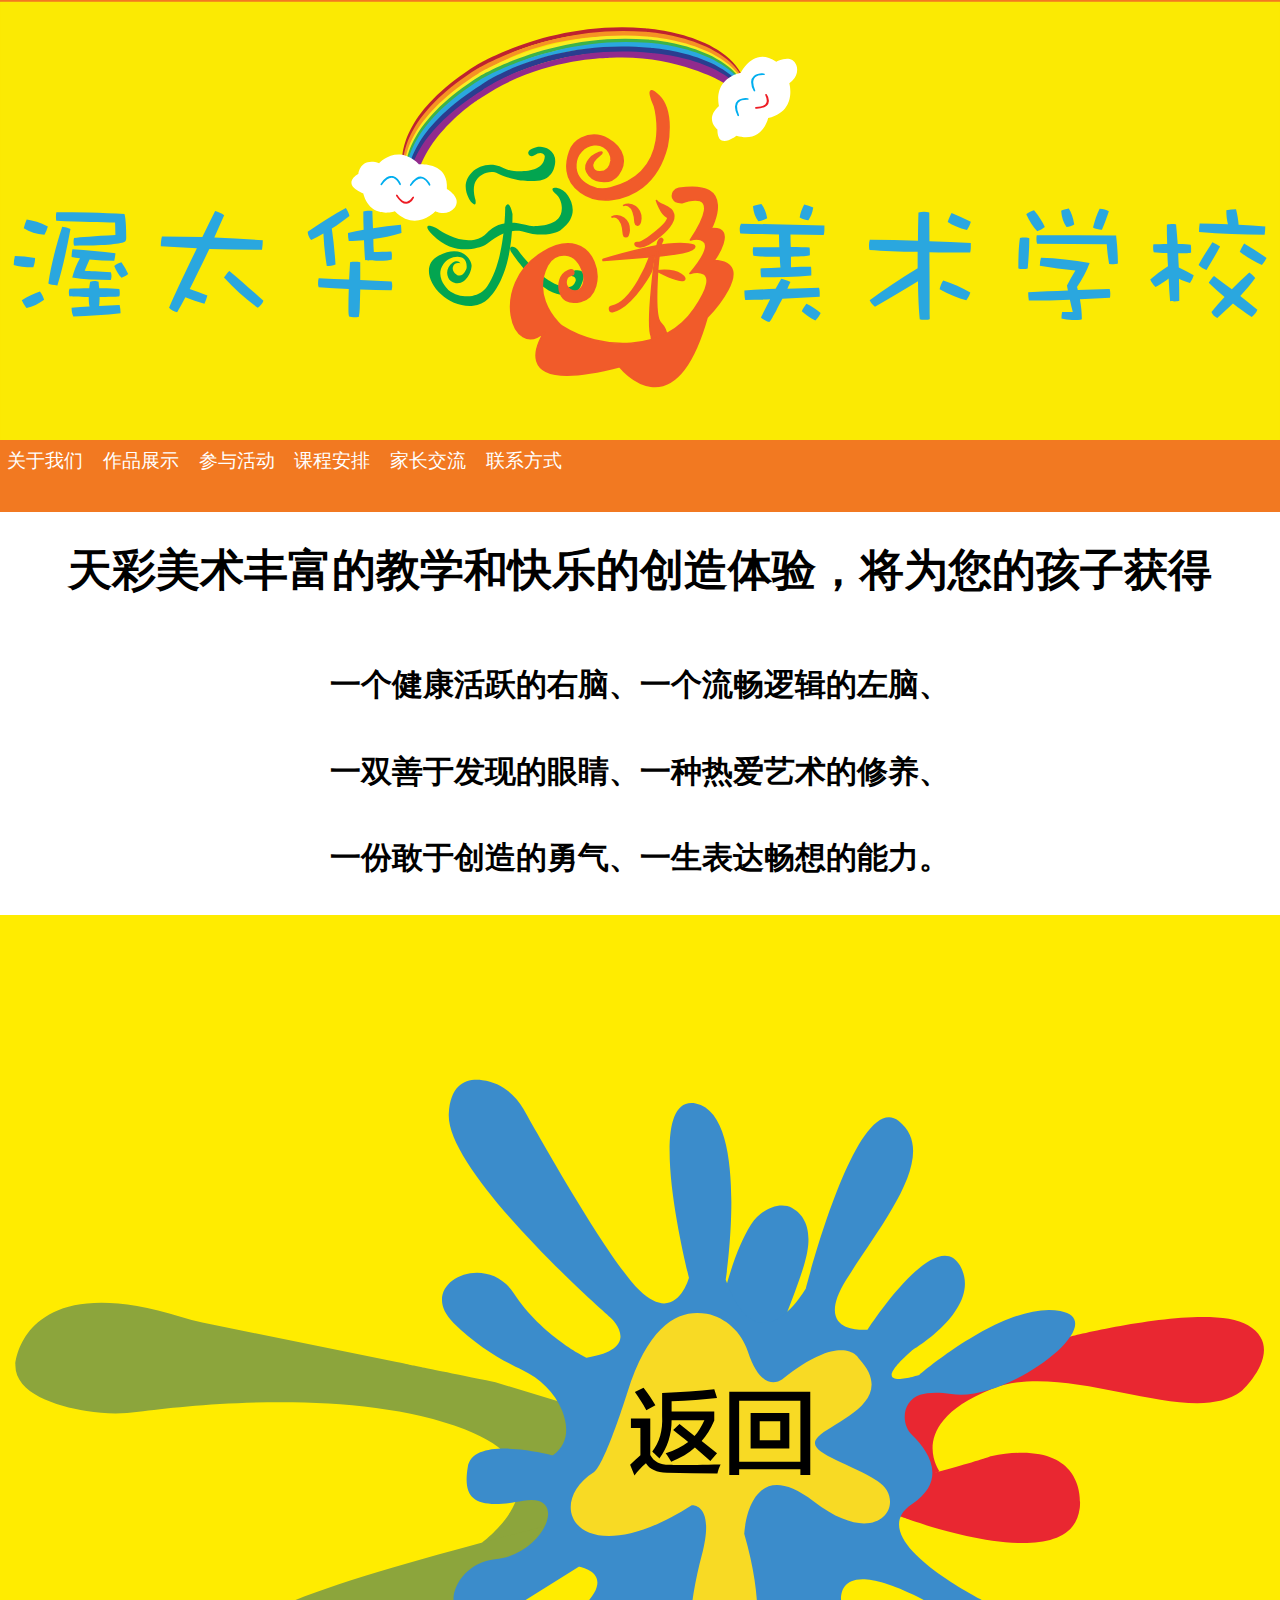
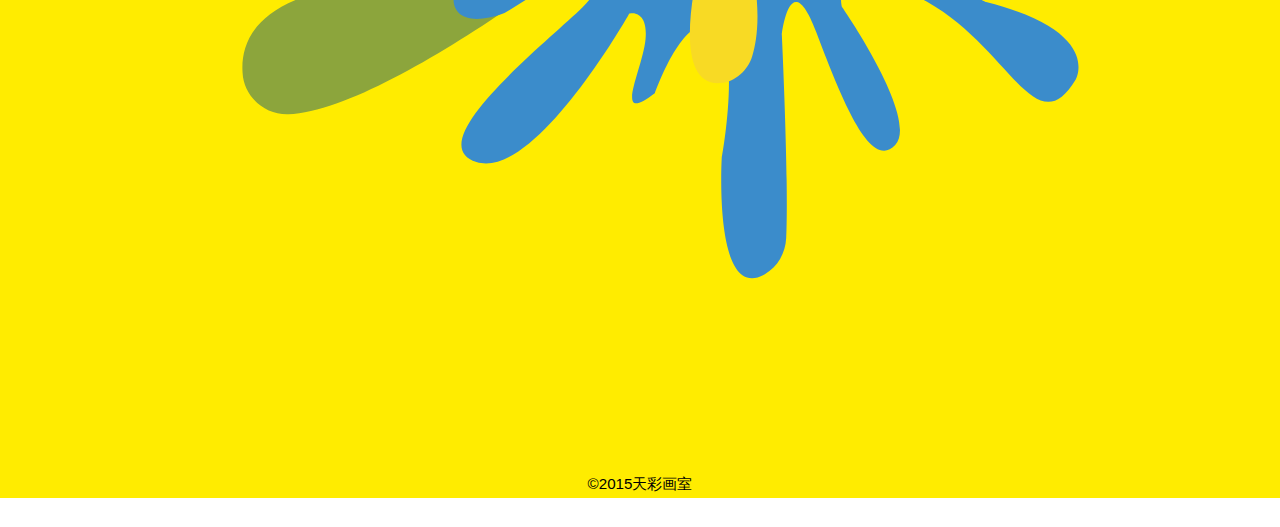
==== index.html @ e5d2478b "Added basic information." ====
<!DOCTYPE html>
<html>
<head>
  <meta charset="utf-8">
  <title>天彩美术</title>
  <link href="css/modules.css" rel="stylesheet">
  <link href="css/grid.css" rel="stylesheet">
  <link href="css/type.css" rel="stylesheet">
  <link href="css/main.css" rel="stylesheet">
  <meta name="handheldfriendly" content="true">
  <meta name="mobileoptimized" content="240">
  <meta name="viewport" content="width-device-width,initial-scale=1">
  <link href='http://fonts.googleapis.com/css?family=Merriweather' rel='stylesheet' type='text/css'>
</head>
<body>

  <ul class="skip-links">
    <li><a href="#nav">Jump to navigation</a></li>
    <li><a href="#main">Jump to main content</a></li>
  </ul>

<header id="top" role="banner">
  <img class="img-flex" src="images/logo/logo7.svg" alt="">

  <nav id="nav" role="navigation" class="unit xs-1 s-1 m-1-2 l-1-2">
    <ul class="main-nav list-group list-group--inline text-upper">
      <li class="island-1-4"><a href="about.html">关于我们</a></li>
      <li class="island-1-4"><a href="artwork.html">作品展示</a></li>
      <li class="island-1-4"><a href="activity.html">参与活动</a></li>
      <li class="island-1-4"><a href="courses.html">课程安排</a></li>
      <li class="island-1-4"><a href="communication.html">家长交流</a></li>
      <li class="island-1-4"><a href="contact.html">联系方式</a></li>
    </ul>
  </nav>

</header>

<main id="main" role="main">
<div>
    <img class="banner" src="images/logo/gif75.gif" alt="">
    <h1 class="yotta gutter pad-b text-center">天彩美术丰富的教学和快乐的创造体验，将为您的孩子获得</h1>
    <p class="peta text-center"><strong>一个健康活跃的右脑、一个流畅逻辑的左脑、</strong></p>
    <p class="peta text-center"><strong>一双善于发现的眼睛、一种热爱艺术的修养、</strong></p>
    <p class="peta text-center"><strong>一份敢于创造的勇气、一生表达畅想的能力。</strong></p>
</div>

</main>

<footer>
  <a href="#top"><img class="img-flex" src="images/logo/logo6.svg"></a>
  <p class="micro text-center">©2015天彩画室</p>
</footer>


</body>
</html>
---- css/modules.css ----
/*!
 * Modulifier || Code released under the UNLICENSE
 * Code under other copyrights & licenses listed below.
 * http://modulifier.web-dev.tools/#responsive;images;list-group;embed;media-object;buttons;forms;accessibility;print
 */

@-moz-viewport { width: device-width; scale: 1; }
@-ms-viewport { width: device-width; scale: 1; }
@-o-viewport { width: device-width; scale: 1; }
@-webkit-viewport { width: device-width; scale: 1; }
@viewport { width: device-width; scale: 1; }

html {
  box-sizing: border-box;
  -moz-text-size-adjust: 100%;
  -ms-text-size-adjust: 100%;
  -webkit-text-size-adjust: 100%;
  text-size-adjust: 100%;
}

*, *::before, *::after {
  box-sizing: inherit;
}

body {
  margin: 0;
}

article, aside, details, figcaption, figure,
footer, header, main, menu, nav, section, summary {
  display: block;
}

audio, canvas, progress, video {
  display: inline-block;
  vertical-align: baseline;
}

template {
  display: none;
}

img {
  border: 0;
}

.img-flex {
  display: block;
  width: 100%;
}

svg:not(:root) {
  overflow: hidden;
}

svg {
  fill: currentColor;
  stroke: currentColor;
}

.image-replacement, .ir {
  overflow: hidden;
  direction: ltr;
  text-align: left;
  text-indent: 100%;
  white-space: nowrap;
}

.list-group {
  padding-left: 0;
  list-style-type: none;
}

.list-group > dd {
  margin-left: 0;
}

.list-group--inline::before,
.list-group--inline::after {
  content: "";
  display: table;
}

.list-group--inline::after {
  clear: both;
}

.list-group--inline > li {
  display: inline-block;
}

.list-group--inline > dt {
  clear: left;
  float: left;
  width: 11em;
}

.list-group--inline > dd {
  float: left;
  min-width: 12em;
}

.embed {
  margin-left: 0;
  margin-right: 0;
  overflow: hidden;
  position: relative;
  width: 100%;
}

.embed--1by1 {
  padding-top: 100%; /* Square */
}

.embed--4by3 {
  padding-top: 75%; /* Traditional TV/computer screens */
}

.embed--iso216 {
  padding-top: 70.92%; /* A-standard paper sizes */
}

.embed--3by2 {
  padding-top: 66.6%; /* Classic 35 mm film & most digital photos, landscape */
}

.embed--2by3 {
  padding-top: 150%; /* Classic 35 mm film & most digital photos, portrait */
}

.embed--golden {
  padding-top: 61.8%; /* The Golden Ratio */
}

.embed--16by9 {
  padding-top: 56.25%; /* HD TV */
}

.embed--185by100 {
  padding-top: 54.05%; /* Common widescreen cinema */
}

.embed--24by10 {
  padding-top: 41.667%; /* Widescreen cinema: 2.4:1 */;
}

.embed--3by1 {
  padding-top: 33.3333%; /* Panorama photos */
}

.embed--4by1 {
  padding-top: 25%; /* Polyvision */
}

.embed__item {
  height: 100%;
  left: 0;
  position: absolute;
  top: 0;
  width: 100%;
}

.media {
  overflow: hidden;
}

.media__img {
  float: left;
}

.media__img--reversed {
  float: right;
}

.media__img--stacked {
  float: none;
}

.media__body {
  overflow: hidden;
  min-width: 12em; /* Slightly less than 200px, responsiveness built in */
}

.link-box {
  display: block;
  text-decoration: none;
}

.btn {
  display: inline-block;
  padding: 0.375em 0.75em 0.42em;
  background-color: #333;
  border-radius: 8px;
  border: 0;
  color: #fff;
  text-decoration: none;
}

.btn:hover {
  background-color: #000;
  color: #fff;
}

.btn--light {
  background-color: #e2e2e2;
  color: #000;
}

.btn--light:hover {
  background-color: #666;
  color: #fff;
}

.btn--ghost {
  background-color: transparent;
  border: 3px solid #333;
  color: #000;
}

.btn--ghost:hover {
  border-color: #000;
}

label, .label-block {
  display: block;
  cursor: pointer;
}

input[type="checkbox"] + label,
input[type="radio"] + label,
.label-inline {
  display: inline-block;
}

/*!
 * (c) Nicolas Gallagher and Jonathan Neal of Normalize.css || MIT License
 *     https://necolas.github.io/normalize.css/
 */

button, input, optgroup, select, textarea {
  color: inherit;
  font: inherit;
  margin: 0;
}

button {
  overflow: visible;
}

button,
select {
  text-transform: none;
}

button,
html input[type="button"],
input[type="reset"],
input[type="submit"] {
  -webkit-appearance: button;
  cursor: pointer;
}

button[disabled],
html input[disabled] {
  cursor: default;
}

button::-moz-focus-inner,
input::-moz-focus-inner {
  border: 0;
  padding: 0;
}

input[type="checkbox"],
input[type="radio"] {
  padding: 0;
}

input[type="number"]::-webkit-inner-spin-button,
input[type="number"]::-webkit-outer-spin-button {
  height: auto;
}

input[type="search"] {
  -webkit-appearance: textfield;
}

input[type="search"]::-webkit-search-cancel-button,
input[type="search"]::-webkit-search-decoration {
  -webkit-appearance: none;
}

fieldset {
  border: 1px solid;
}

legend {
  border: 0;
  padding: 0;
}

textarea {
  overflow: auto;
}

optgroup {
  font-weight: bold;
}

/*! End Normalize.css code */

a:hover, a:active {
  outline: none;
}

a:focus, [tabindex="0"]:focus,
input:focus, textarea:focus, button:focus {
  outline: 3px solid #000;
  outline-offset: 3px;
}

.skip-links {
  margin: 0;
  padding: 0;
  list-style-type: none;
}

.skip-links a {
  padding: 0.5em 0.75em;
  position: absolute;
  top: -3em;
  z-index: 10000; /* To make sure they're always on top */
  background-color: #000;
  color: #fff;
  font-size: 1.125rem;
  font-weight: bold;
  text-decoration: none;
}

.skip-links a:focus {
  top: 0;
}

.print-only {
  display: none;
  visibility: hidden;
}

@media print {

  .no-print {
    display: none;
    visibility: hidden;
  }

  .print-only {
    display: block;
    visibility: visible;
  }

  /*!
   * (c) HTML5 Boilerplate || MIT License
   *     https://html5boilerplate.com/
   */

  *, *:before, *:after, *:first-letter, *:first-line {
    background: none transparent !important;
    color: #000 !important;
    box-shadow: none !important;
    text-shadow: none !important;
  }

  a, a:visited {
    text-decoration: underline;
  }

  a[href]:after {
    content: " (" attr(href) ")";
  }

  abbr[title]:after {
    content: " (" attr(title) ")";
  }

  a[href^="#"]:after,
  a[href^="javascript:"]:after {
    content: "";
  }

  pre, blockquote {
    page-break-inside: avoid;
  }

  thead {
    display: table-header-group;
  }

  tr, img {
    page-break-inside: avoid;
  }

  p, h1, h2, h3, h4, h5, h6 {
    orphans: 3;
    widows: 3;
  }

  h1, h2, h3, h4, h5, h6 {
    page-break-after: avoid;
  }

  /*! End HTML5 Boilerplate code */
}
---- css/grid.css ----
/*
  Gridifier || Code released under the UNLICENSE
  http://gridifier.web-dev.tools/#xs,4,0,0,0;s,4,25,0,0;m,4,38,1,1;l,4,60,1,1
*/

.grid {
  margin: 0;
  padding: 0;
  letter-spacing: -0.31em;
  text-rendering: optimizespeed;
  display: -webkit-flex;
  -webkit-flex-flow: row wrap;
  display: -ms-flexbox;
  -ms-flex-flow: row wrap;
  display: flex;
  flex-flow: row wrap;
}

.grid-bottom {
  -webkit-align-items: flex-end;
  -ms-align-items: flex-end;
  align-items: flex-end;
}

.grid-middle {
  -webkit-align-items: center;
  -ms-align-items: center;
  align-items: center;
}

.grid-stretch {
  -webkit-align-items: stretch;
  -ms-align-items: stretch;
  align-items: stretch;
}

.opera-only :-o-prefocus, .grid {
  word-spacing: -0.43em;
}

.unit {
  letter-spacing: normal;
  text-rendering: auto;
  vertical-align: top;
  word-spacing: normal;
  display: inline-block;
  visibility: visible;
}

.grid-bottom .unit {
  vertical-align: bottom;
}

.grid-middle .unit {
  vertical-align: middle;
}

[class*="unit-push-"],
[class*="unit-pull-"] {
  position: relative;
}

.unit-xs-hidden {
  display: none;
  visibility: hidden;
}

.unit-xs-centered {
  margin: 0 auto;
}

.unit-xs-1, .xs-1 {
  display: block;
  visibility: visible;
  width: 100%;
}

.unit-xs-1-2, .xs-1-2 {
  width: 50.0000%;
}

.unit-xs-1-3, .xs-1-3 {
  width: 33.3333%;
}

.unit-xs-2-3, .xs-2-3 {
  width: 66.6667%;
}

.unit-xs-1-4, .xs-1-4 {
  width: 25.0000%;
}

.unit-xs-3-4, .xs-3-4 {
  width: 75.0000%;
}

.unit-xs-1-2,.xs-1-2,.unit-xs-1-3,.xs-1-3,.unit-xs-2-3,.xs-2-3,.unit-xs-1-4,.xs-1-4,.unit-xs-3-4,.xs-3-4 {
  display: inline-block;
  visibility: visible;
}

@media only screen and (min-width: 25em) {

.unit-s-hidden {
  display: none;
  visibility: hidden;
}

.unit-s-centered {
  margin: 0 auto;
}

.unit-s-1, .s-1 {
  display: block;
  visibility: visible;
  width: 100%;
}

.unit-s-1-2, .s-1-2 {
  width: 50.0000%;
}

.unit-s-1-3, .s-1-3 {
  width: 33.3333%;
}

.unit-s-2-3, .s-2-3 {
  width: 66.6667%;
}

.unit-s-1-4, .s-1-4 {
  width: 25.0000%;
}

.unit-s-3-4, .s-3-4 {
  width: 75.0000%;
}

.unit-s-1-2,.s-1-2,.unit-s-1-3,.s-1-3,.unit-s-2-3,.s-2-3,.unit-s-1-4,.s-1-4,.unit-s-3-4,.s-3-4 {
  display: inline-block;
  visibility: visible;
}

}

@media only screen and (min-width: 38em) {

.unit-m-hidden {
  display: none;
  visibility: hidden;
}

.unit-m-centered {
  margin: 0 auto;
}

.unit-m-1, .m-1 {
  display: block;
  visibility: visible;
  width: 100%;
}

.unit-offset-m-0 {
  margin-left: 0;
}

.unit-push-m-0,
.unit-pull-m-0 {
  left: 0;
}

.unit-m-1-2, .m-1-2 {
  width: 50.0000%;
}

.unit-offset-m-1-2 {
  margin-left: 50.0000%;
}

.unit-push-m-1-2 {
  left: 50.0000%;
}

.unit-pull-m-1-2 {
  left: -50.0000%;
}

.unit-m-1-3, .m-1-3 {
  width: 33.3333%;
}

.unit-offset-m-1-3 {
  margin-left: 33.3333%;
}

.unit-push-m-1-3 {
  left: 33.3333%;
}

.unit-pull-m-1-3 {
  left: -33.3333%;
}

.unit-m-2-3, .m-2-3 {
  width: 66.6667%;
}

.unit-offset-m-2-3 {
  margin-left: 66.6667%;
}

.unit-push-m-2-3 {
  left: 66.6667%;
}

.unit-pull-m-2-3 {
  left: -66.6667%;
}

.unit-m-1-4, .m-1-4 {
  width: 25.0000%;
}

.unit-offset-m-1-4 {
  margin-left: 25.0000%;
}

.unit-push-m-1-4 {
  left: 25.0000%;
}

.unit-pull-m-1-4 {
  left: -25.0000%;
}

.unit-m-3-4, .m-3-4 {
  width: 75.0000%;
}

.unit-offset-m-3-4 {
  margin-left: 75.0000%;
}

.unit-push-m-3-4 {
  left: 75.0000%;
}

.unit-pull-m-3-4 {
  left: -75.0000%;
}

.unit-m-1-2,.m-1-2,.unit-m-1-3,.m-1-3,.unit-m-2-3,.m-2-3,.unit-m-1-4,.m-1-4,.unit-m-3-4,.m-3-4 {
  display: inline-block;
  visibility: visible;
}

}

@media only screen and (min-width: 60em) {

.unit-l-hidden {
  display: none;
  visibility: hidden;
}

.unit-l-centered {
  margin: 0 auto;
}

.unit-l-1, .l-1 {
  display: block;
  visibility: visible;
  width: 100%;
}

.unit-offset-l-0 {
  margin-left: 0;
}

.unit-push-l-0,
.unit-pull-l-0 {
  left: 0;
}

.unit-l-1-2, .l-1-2 {
  width: 50.0000%;
}

.unit-offset-l-1-2 {
  margin-left: 50.0000%;
}

.unit-push-l-1-2 {
  left: 50.0000%;
}

.unit-pull-l-1-2 {
  left: -50.0000%;
}

.unit-l-1-3, .l-1-3 {
  width: 33.3333%;
}

.unit-offset-l-1-3 {
  margin-left: 33.3333%;
}

.unit-push-l-1-3 {
  left: 33.3333%;
}

.unit-pull-l-1-3 {
  left: -33.3333%;
}

.unit-l-2-3, .l-2-3 {
  width: 66.6667%;
}

.unit-offset-l-2-3 {
  margin-left: 66.6667%;
}

.unit-push-l-2-3 {
  left: 66.6667%;
}

.unit-pull-l-2-3 {
  left: -66.6667%;
}

.unit-l-1-4, .l-1-4 {
  width: 25.0000%;
}

.unit-offset-l-1-4 {
  margin-left: 25.0000%;
}

.unit-push-l-1-4 {
  left: 25.0000%;
}

.unit-pull-l-1-4 {
  left: -25.0000%;
}

.unit-l-3-4, .l-3-4 {
  width: 75.0000%;
}

.unit-offset-l-3-4 {
  margin-left: 75.0000%;
}

.unit-push-l-3-4 {
  left: 75.0000%;
}

.unit-pull-l-3-4 {
  left: -75.0000%;
}

.unit-l-1-2,.l-1-2,.unit-l-1-3,.l-1-3,.unit-l-2-3,.l-2-3,.unit-l-1-4,.l-1-4,.unit-l-3-4,.l-3-4 {
  display: inline-block;
  visibility: visible;
}

}

.unit-content-distribute {
  display: -ms-flexbox;
  display: -webkit-flex;
  display: flex;
  -ms-flex-direction: column;
  -webkit-flex-direction: column;
  flex-direction: column;
  -ms-flex-pack: justify;
  -webkit-justify-content: space-between;
  justify-content: space-between;
}

.content-fill {
  -ms-flex-grow: 2;
  -webkit-flex-grow: 2;
  flex-grow: 2;
  max-width: 100%; /* @bugfix: IE 10, 11 */
}

.content-shrink {
  -ms-align-self: center;
  -webkit-align-self: center;
  align-self: center;
}
---- css/type.css ----
/*
  Typografier || Code released under the UNLICENSE
  http://typografier.web-dev.tools/#0,100,1.3,1.067;38,110,1.4,1.125;60,120,1.5,1.125;90,130,1.5,1.125
*/

html {
  font-size: 100%;
  line-height: 1.3;
}

a {
  background-color: transparent;
}

sub, sup {
  font-size: 75%;
  line-height: 1px;
  position: relative;
  vertical-align: baseline;
}

sup {
  top: -0.5em;
}

sub {
  bottom: -0.25em;
}

pre, code, kbd, samp {
  font-size: 100%;
}

abbr[title] {
  border-bottom: 1px dotted;
  text-decoration: none;
}

b, strong {
  font-weight: bold;
}

dfn, caption {
  font-style: italic;
}

hr {
  border: 0;
  border-top: 1px solid;
  height: 0;
}

table {
  border-collapse: collapse;
  border-spacing: 0;
  width: 100%;
}

th, td {
  border-bottom: 1px solid;
  text-align: left;
}

thead th {
  vertical-align: bottom;
}

.text-left {
  text-align: left;
}

.text-right {
  text-align: right;
}

.text-center {
  text-align: center;
}

.normal {
  font-weight: normal;
}

.bold {
  font-weight: bold;
}

.italic {
  font-style: italic;
}

.text-upper {
  text-transform: uppercase;
}

.text-lower {
  text-transform: lowercase;
}

h1, h2, h3, h4, h5, h6,
p, ul, ol, dl, dd, figure,
blockquote, details, hr,
fieldset, pre, table {
  margin: 0 0 1.3rem;
}

.yotta {
  font-size: 1.5745rem;
  line-height: 1.6513;
}

.zetta {
  font-size: 1.4757rem;
  line-height: 1.7619;
}

h1, .exa {
  font-size: 1.3830rem;
  line-height: 1.8800;
}

h2, .peta {
  font-size: 1.2962rem;
  line-height: 1.0030;
}

h3, .tera {
  font-size: 1.2148rem;
  line-height: 1.0702;
}

h4, .giga {
  font-size: 1.1385rem;
  line-height: 1.1419;
}

h5, .mega {
  font-size: 1.0670rem;
  line-height: 1.2184;
}

h6, .kilo, input, textarea {
  font-size: 1.0000rem;
  line-height: 1.3000;
}

small, .milli {
  font-size: 0.9372rem;
  line-height: 1.3871;
}

.micro {
  font-size: 0.8784rem;
  line-height: 1.4800;
}

.push {
  margin-bottom: 1.3rem;
}

.push-none, .push-0 {
  margin-bottom: 0;
}

.push-double, .push-2 {
  margin-bottom: 2.6000rem;
}

.push-half, .push-1-2 {
  margin-bottom: 0.6500rem;
}

.push-quarter, .push-1-4 {
  margin-bottom: 0.3250rem;
}

.push-right-quarter, .push-r-1-4 {
  margin-right: 0.3250rem;
}

.push-right-half, .push-r-1-2 {
  margin-right: 0.6500rem;
}

.push-right, .push-r {
  margin-right: 1.3rem;
}

.pad-top, .pad-t {
  padding-top: 1.3rem;
}

.pad-bottom, .pad-b {
  padding-bottom: 1.3rem;
}

.pad-top-double, .pad-t-2 {
  padding-top: 2.6000rem;
}

.pad-bottom-double, .pad-b-2 {
  padding-bottom: 2.6000rem;
}

.pad-top-half, .pad-t-1-2 {
  padding-top: 0.6500rem;
}

.pad-bottom-half, .pad-b-1-2 {
  padding-bottom: 0.6500rem;
}

.pad-top-quarter, .pad-t-1-4 {
  padding-top: 0.3250rem;
}

.pad-bottom-quarter, .pad-b-1-4 {
  padding-bottom: 0.3250rem;
}

.island {
  padding: 1.3rem;
}

.island-double, .island-2 {
  padding: 2.6000rem;
}

.island-half, .island-1-2 {
  padding: 0.6500rem;
}

.island-quarter, .island-1-4,
td, th, fieldset {
  padding: 0.3250rem;
}

.gutter {
  padding-left: 1.3rem;
  padding-right: 1.3rem;
}

.gutter-double, .gutter-2 {
  padding-left: 2.6000rem;
  padding-right: 2.6000rem;
}

.gutter-half, .gutter-1-2 {
  padding-left: 0.6500rem;
  padding-right: 0.6500rem;
}

.gutter-quarter, .gutter-1-4 {
  padding-left: 0.3250rem;
  padding-right: 0.3250rem;
}

@media only screen and (min-width: 38em) {

html {
  font-size: 110%;
  line-height: 1.4;
}

h1, h2, h3, h4, h5, h6,
p, ul, ol, dl, dd, figure,
blockquote, details, hr,
fieldset, pre, table {
  margin: 0 0 1.4rem;
}

.yotta {
  font-size: 2.2807rem;
  line-height: 1.2277;
}

.zetta {
  font-size: 2.0273rem;
  line-height: 1.3812;
}

h1, .exa {
  font-size: 1.8020rem;
  line-height: 1.5538;
}

h2, .peta {
  font-size: 1.6018rem;
  line-height: 1.7480;
}

h3, .tera {
  font-size: 1.4238rem;
  line-height: 1.9665;
}

h4, .giga {
  font-size: 1.2656rem;
  line-height: 1.1062;
}

h5, .mega {
  font-size: 1.1250rem;
  line-height: 1.2444;
}

h6, .kilo, input, textarea {
  font-size: 1.0000rem;
  line-height: 1.4000;
}

small, .milli {
  font-size: 0.8889rem;
  line-height: 1.5750;
}

.micro {
  font-size: 0.7901rem;
  line-height: 1.7719;
}

.push {
  margin-bottom: 1.4rem;
}

.push-none, .push-0 {
  margin-bottom: 0;
}

.push-double, .push-2 {
  margin-bottom: 2.8000rem;
}

.push-half, .push-1-2 {
  margin-bottom: 0.7000rem;
}

.push-quarter, .push-1-4 {
  margin-bottom: 0.3500rem;
}

.push-right-quarter, .push-r-1-4 {
  margin-right: 0.3500rem;
}

.push-right-half, .push-r-1-2 {
  margin-right: 0.7000rem;
}

.push-right, .push-r {
  margin-right: 1.4rem;
}

.pad-top, .pad-t {
  padding-top: 1.4rem;
}

.pad-bottom, .pad-b {
  padding-bottom: 1.4rem;
}

.pad-top-double, .pad-t-2 {
  padding-top: 2.8000rem;
}

.pad-bottom-double, .pad-b-2 {
  padding-bottom: 2.8000rem;
}

.pad-top-half, .pad-t-1-2 {
  padding-top: 0.7000rem;
}

.pad-bottom-half, .pad-b-1-2 {
  padding-bottom: 0.7000rem;
}

.pad-top-quarter, .pad-t-1-4 {
  padding-top: 0.3500rem;
}

.pad-bottom-quarter, .pad-b-1-4 {
  padding-bottom: 0.3500rem;
}

.island {
  padding: 1.4rem;
}

.island-double, .island-2 {
  padding: 2.8000rem;
}

.island-half, .island-1-2 {
  padding: 0.7000rem;
}

.island-quarter, .island-1-4,
td, th, fieldset {
  padding: 0.3500rem;
}

.gutter {
  padding-left: 1.4rem;
  padding-right: 1.4rem;
}

.gutter-double, .gutter-2 {
  padding-left: 2.8000rem;
  padding-right: 2.8000rem;
}

.gutter-half, .gutter-1-2 {
  padding-left: 0.7000rem;
  padding-right: 0.7000rem;
}

.gutter-quarter, .gutter-1-4 {
  padding-left: 0.3500rem;
  padding-right: 0.3500rem;
}

}

@media only screen and (min-width: 60em) {

html {
  font-size: 120%;
  line-height: 1.5;
}

h1, h2, h3, h4, h5, h6,
p, ul, ol, dl, dd, figure,
blockquote, details, hr,
fieldset, pre, table {
  margin: 0 0 1.5rem;
}

.yotta {
  font-size: 2.2807rem;
  line-height: 1.3154;
}

.zetta {
  font-size: 2.0273rem;
  line-height: 1.4798;
}

h1, .exa {
  font-size: 1.8020rem;
  line-height: 1.6648;
}

h2, .peta {
  font-size: 1.6018rem;
  line-height: 1.8729;
}

h3, .tera {
  font-size: 1.4238rem;
  line-height: 1.0535;
}

h4, .giga {
  font-size: 1.2656rem;
  line-height: 1.1852;
}

h5, .mega {
  font-size: 1.1250rem;
  line-height: 1.3333;
}

h6, .kilo, input, textarea {
  font-size: 1.0000rem;
  line-height: 1.5000;
}

small, .milli {
  font-size: 0.8889rem;
  line-height: 1.6875;
}

.micro {
  font-size: 0.7901rem;
  line-height: 1.8984;
}

.push {
  margin-bottom: 1.5rem;
}

.push-none, .push-0 {
  margin-bottom: 0;
}

.push-double, .push-2 {
  margin-bottom: 3.0000rem;
}

.push-half, .push-1-2 {
  margin-bottom: 0.7500rem;
}

.push-quarter, .push-1-4 {
  margin-bottom: 0.3750rem;
}

.push-right-quarter, .push-r-1-4 {
  margin-right: 0.3750rem;
}

.push-right-half, .push-r-1-2 {
  margin-right: 0.7500rem;
}

.push-right, .push-r {
  margin-right: 1.5rem;
}

.pad-top, .pad-t {
  padding-top: 1.5rem;
}

.pad-bottom, .pad-b {
  padding-bottom: 1.5rem;
}

.pad-top-double, .pad-t-2 {
  padding-top: 3.0000rem;
}

.pad-bottom-double, .pad-b-2 {
  padding-bottom: 3.0000rem;
}

.pad-top-half, .pad-t-1-2 {
  padding-top: 0.7500rem;
}

.pad-bottom-half, .pad-b-1-2 {
  padding-bottom: 0.7500rem;
}

.pad-top-quarter, .pad-t-1-4 {
  padding-top: 0.3750rem;
}

.pad-bottom-quarter, .pad-b-1-4 {
  padding-bottom: 0.3750rem;
}

.island {
  padding: 1.5rem;
}

.island-double, .island-2 {
  padding: 3.0000rem;
}

.island-half, .island-1-2 {
  padding: 0.7500rem;
}

.island-quarter, .island-1-4,
td, th, fieldset {
  padding: 0.3750rem;
}

.gutter {
  padding-left: 1.5rem;
  padding-right: 1.5rem;
}

.gutter-double, .gutter-2 {
  padding-left: 3.0000rem;
  padding-right: 3.0000rem;
}

.gutter-half, .gutter-1-2 {
  padding-left: 0.7500rem;
  padding-right: 0.7500rem;
}

.gutter-quarter, .gutter-1-4 {
  padding-left: 0.3750rem;
  padding-right: 0.3750rem;
}

}

@media only screen and (min-width: 90em) {

html {
  font-size: 130%;
  line-height: 1.5;
}

h1, h2, h3, h4, h5, h6,
p, ul, ol, dl, dd, figure,
blockquote, details, hr,
fieldset, pre, table {
  margin: 0 0 1.5rem;
}

.yotta {
  font-size: 2.2807rem;
  line-height: 1.3154;
}

.zetta {
  font-size: 2.0273rem;
  line-height: 1.4798;
}

h1, .exa {
  font-size: 1.8020rem;
  line-height: 1.6648;
}

h2, .peta {
  font-size: 1.6018rem;
  line-height: 1.8729;
}

h3, .tera {
  font-size: 1.4238rem;
  line-height: 1.0535;
}

h4, .giga {
  font-size: 1.2656rem;
  line-height: 1.1852;
}

h5, .mega {
  font-size: 1.1250rem;
  line-height: 1.3333;
}

h6, .kilo, input, textarea {
  font-size: 1.0000rem;
  line-height: 1.5000;
}

small, .milli {
  font-size: 0.8889rem;
  line-height: 1.6875;
}

.micro {
  font-size: 0.7901rem;
  line-height: 1.8984;
}

.push {
  margin-bottom: 1.5rem;
}

.push-none, .push-0 {
  margin-bottom: 0;
}

.push-double, .push-2 {
  margin-bottom: 3.0000rem;
}

.push-half, .push-1-2 {
  margin-bottom: 0.7500rem;
}

.push-quarter, .push-1-4 {
  margin-bottom: 0.3750rem;
}

.push-right-quarter, .push-r-1-4 {
  margin-right: 0.3750rem;
}

.push-right-half, .push-r-1-2 {
  margin-right: 0.7500rem;
}

.push-right, .push-r {
  margin-right: 1.5rem;
}

.pad-top, .pad-t {
  padding-top: 1.5rem;
}

.pad-bottom, .pad-b {
  padding-bottom: 1.5rem;
}

.pad-top-double, .pad-t-2 {
  padding-top: 3.0000rem;
}

.pad-bottom-double, .pad-b-2 {
  padding-bottom: 3.0000rem;
}

.pad-top-half, .pad-t-1-2 {
  padding-top: 0.7500rem;
}

.pad-bottom-half, .pad-b-1-2 {
  padding-bottom: 0.7500rem;
}

.pad-top-quarter, .pad-t-1-4 {
  padding-top: 0.3750rem;
}

.pad-bottom-quarter, .pad-b-1-4 {
  padding-bottom: 0.3750rem;
}

.island {
  padding: 1.5rem;
}

.island-double, .island-2 {
  padding: 3.0000rem;
}

.island-half, .island-1-2 {
  padding: 0.7500rem;
}

.island-quarter, .island-1-4,
td, th, fieldset {
  padding: 0.3750rem;
}

.gutter {
  padding-left: 1.5rem;
  padding-right: 1.5rem;
}

.gutter-double, .gutter-2 {
  padding-left: 3.0000rem;
  padding-right: 3.0000rem;
}

.gutter-half, .gutter-1-2 {
  padding-left: 0.7500rem;
  padding-right: 0.7500rem;
}

.gutter-quarter, .gutter-1-4 {
  padding-left: 0.3750rem;
  padding-right: 0.3750rem;
}

}
---- css/main.css ----
@-moz-viewport { width:device-width; scale: 1}
@-ms-viewport { width:device-width; scale: 1}
@-o-viewport { width:device-width; scale: 1}
@-webkit-viewport { width:device-width; scale: 1}
@viewport { width:device-width; scale: 1}

html{
  box-sizing: border-box;
  -moz-text-size-adjust: 100%;
  -ms-text-size-adjust: 100%;
  -webkit-text-size-adjust: 100%;
  text-size-adjust: 100%;

  font-family: 'Scada', sans-serif;
}

*, *::before,*::after {
  box-sizing: inherit;
}

header {
  position: relative;
}

a {
  text-align: center;
  text-decoration: none;
  color: #fff;
}

.section {
  background-color: #F27921;
}

.section-mid {
  background-color: #BC2228;
}

.sec-3 {
  background-color: #F27921;
}

.btn {
  background-color: #F3BB53;
}

.logo {
  width: 30%;
}


header {
  background-color: #F27921;
}

.banner {
  width: 100%;
}

h2 {
  margin: 0;
  padding: 0.7em;
  font-size: 2em;
  background-color: #FF75FF;
  color: #fff;
}

footer {
  background-color: #FFEC00;
}
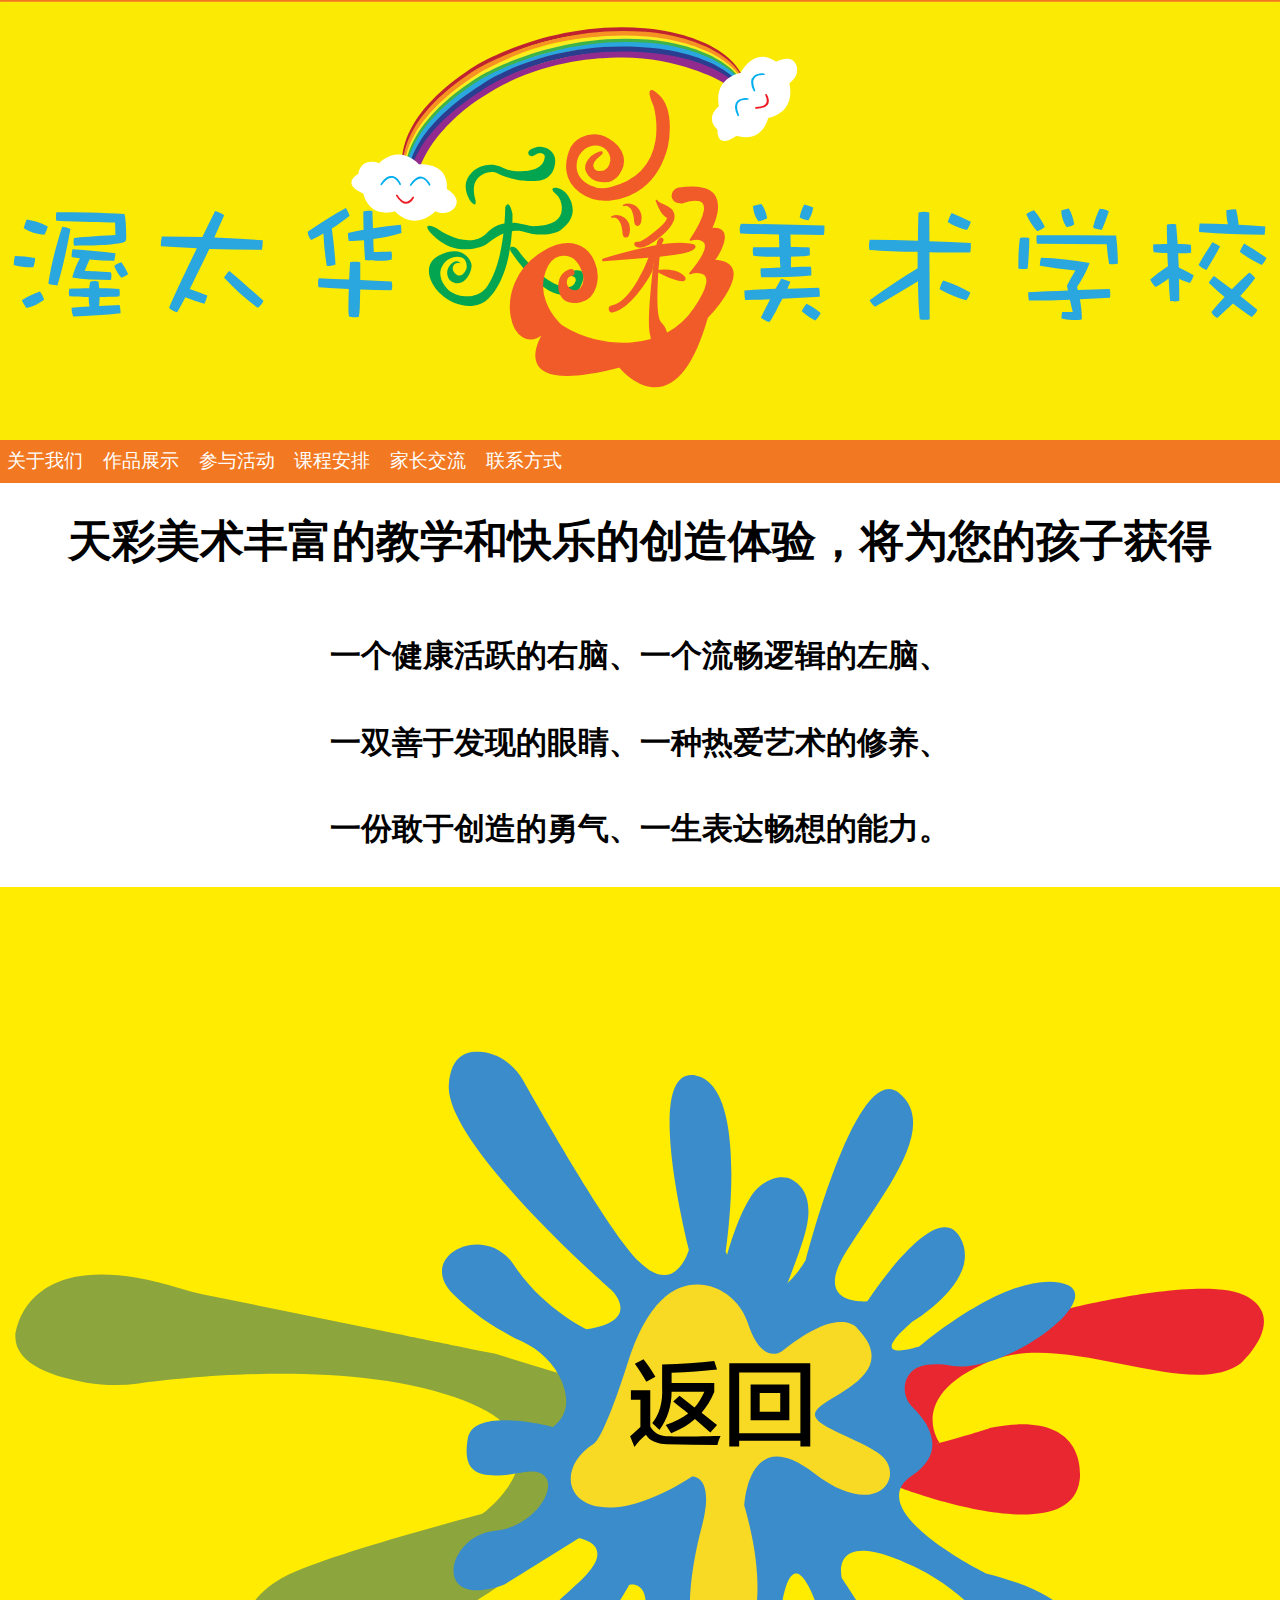
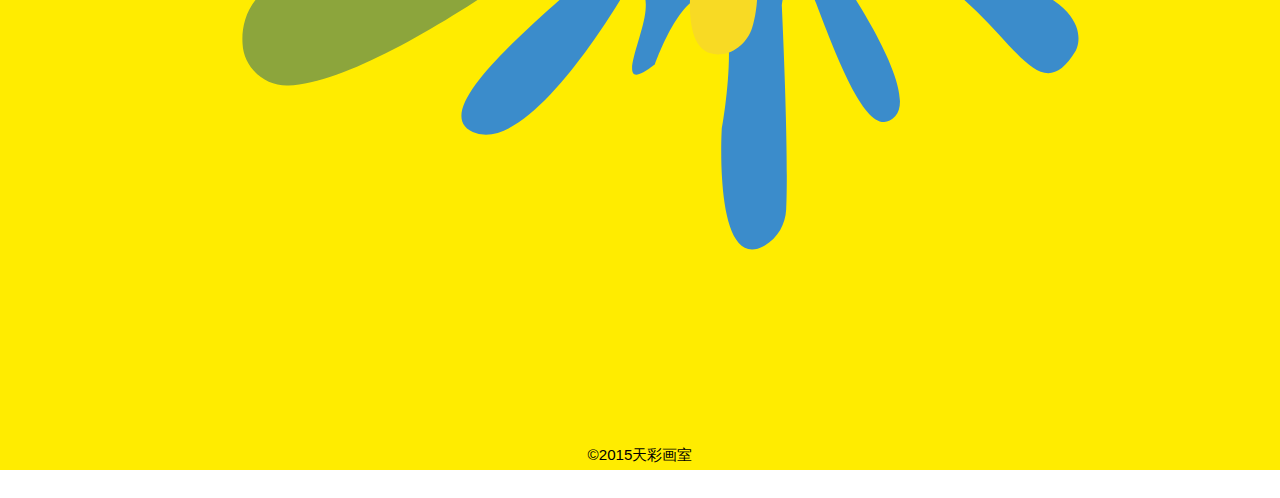
==== commit f49d78b1: "Added push-0." ====
--- a/index.html
+++ b/index.html
@@ -23,7 +23,7 @@
   <img class="img-flex" src="images/logo/logo7.svg" alt="">
 
   <nav id="nav" role="navigation" class="unit xs-1 s-1 m-1-2 l-1-2">
-    <ul class="main-nav list-group list-group--inline text-upper">
+    <ul class="main-nav list-group list-group--inline text-upper push-0">
       <li class="island-1-4"><a href="about.html">关于我们</a></li>
       <li class="island-1-4"><a href="artwork.html">作品展示</a></li>
       <li class="island-1-4"><a href="activity.html">参与活动</a></li>
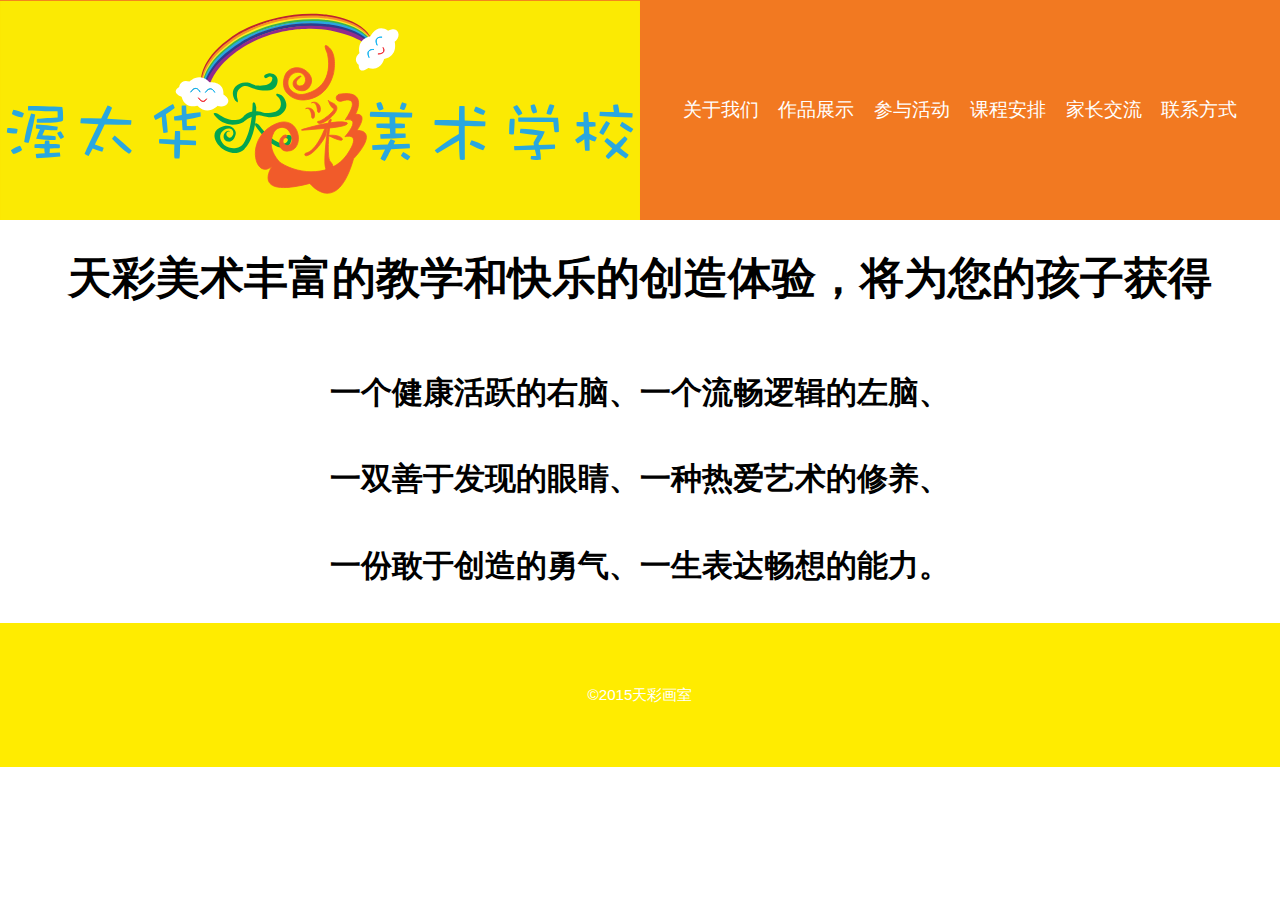
==== commit a50f7e19: "Fixed mistakes." ====
--- a/index.html
+++ b/index.html
@@ -14,25 +14,28 @@
 </head>
 <body>
 
-  <ul class="skip-links">
-    <li><a href="#nav">Jump to navigation</a></li>
-    <li><a href="#main">Jump to main content</a></li>
-  </ul>
+<ul class="skip-links">
+  <li><a href="#nav">Jump to navigation</a></li>
+  <li><a href="#main">Jump to main content</a></li>
+</ul>
 
 <header id="top" role="banner">
-  <img class="img-flex" src="images/logo/logo7.svg" alt="">
+  <div class="masthead grid text-center grid-middle">
+    <div class="unit xs-1 s-1 m-1-2 l-1-2">
+      <img class="img-flex" src="images/logo/logo7.svg" alt="">
+    </div>
 
-  <nav id="nav" role="navigation" class="unit xs-1 s-1 m-1-2 l-1-2">
-    <ul class="main-nav list-group list-group--inline text-upper push-0">
-      <li class="island-1-4"><a href="about.html">关于我们</a></li>
-      <li class="island-1-4"><a href="artwork.html">作品展示</a></li>
-      <li class="island-1-4"><a href="activity.html">参与活动</a></li>
-      <li class="island-1-4"><a href="courses.html">课程安排</a></li>
-      <li class="island-1-4"><a href="communication.html">家长交流</a></li>
-      <li class="island-1-4"><a href="contact.html">联系方式</a></li>
-    </ul>
-  </nav>
-
+    <nav id="nav" role="navigation" class="unit xs-1 s-1 m-1-2 l-1-2">
+      <ul class="main-nav list-group list-group--inline text-upper push-0">
+        <li class="island-1-4"><a href="about.html">关于我们</a></li>
+        <li class="island-1-4"><a href="artwork.html">作品展示</a></li>
+        <li class="island-1-4"><a href="activity.html">参与活动</a></li>
+        <li class="island-1-4"><a href="courses.html">课程安排</a></li>
+        <li class="island-1-4"><a href="communication.html">家长交流</a></li>
+        <li class="island-1-4"><a href="contact.html">联系方式</a></li>
+      </ul>
+    </nav>
+  </div>
 </header>
 
 <main id="main" role="main">
@@ -46,9 +49,8 @@
 
 </main>
 
-<footer>
-  <a href="#top"><img class="img-flex" src="images/logo/logo6.svg"></a>
-  <p class="micro text-center">©2015天彩画室</p>
+<footer class="pad-t-2 pad-b-2">
+  <a href="#top"><p class="micro push-0 text-center">©2015天彩画室</p></a>
 </footer>
 
 
--- a/css/main.css
+++ b/css/main.css
@@ -68,3 +68,7 @@
 footer {
   background-color: #FFEC00;
 }
+
+.top {
+  width: 10%;
+}
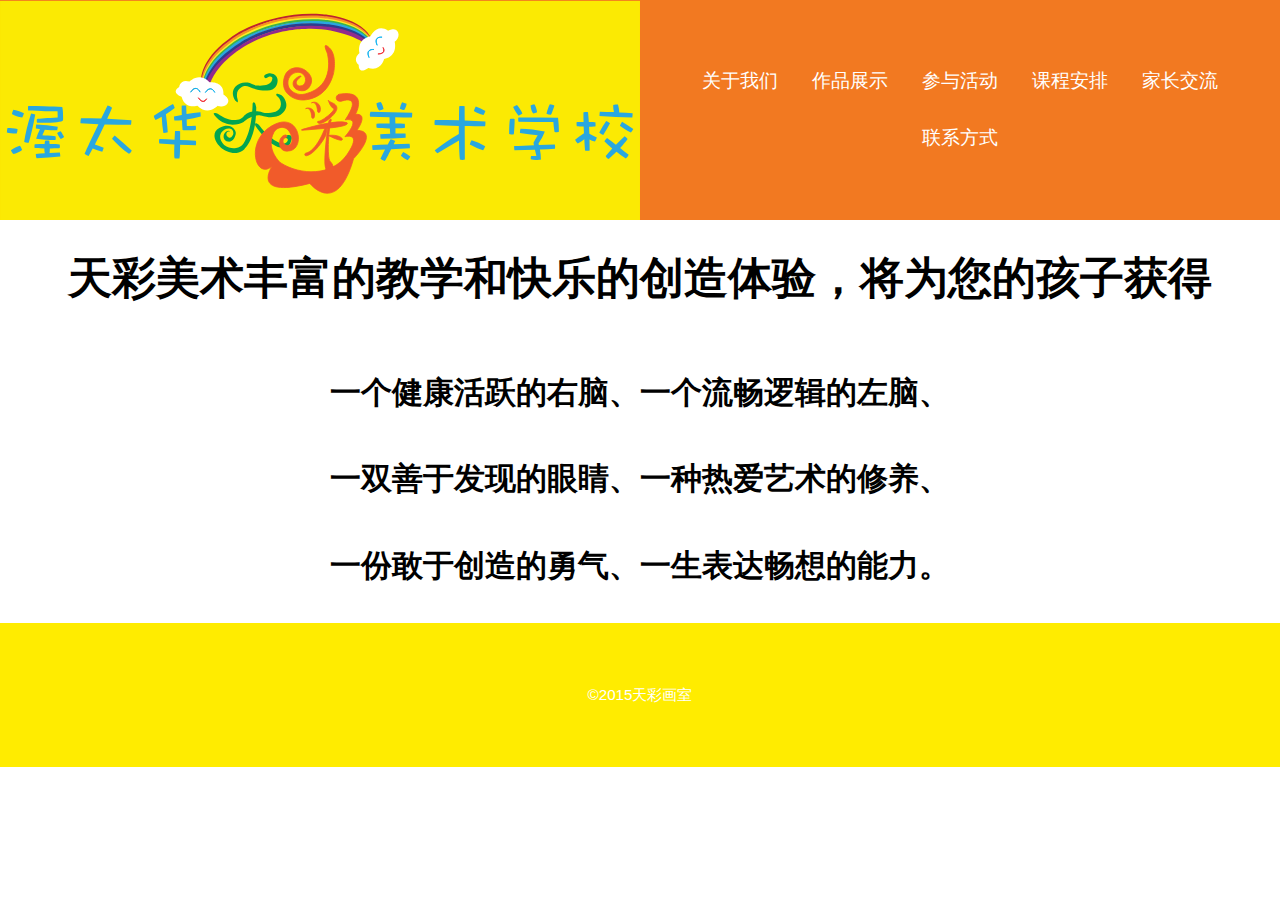
==== commit e47cac18: "Added island." ====
--- a/index.html
+++ b/index.html
@@ -27,12 +27,12 @@
 
     <nav id="nav" role="navigation" class="unit xs-1 s-1 m-1-2 l-1-2">
       <ul class="main-nav list-group list-group--inline text-upper push-0">
-        <li class="island-1-4"><a href="about.html">关于我们</a></li>
-        <li class="island-1-4"><a href="artwork.html">作品展示</a></li>
-        <li class="island-1-4"><a href="activity.html">参与活动</a></li>
-        <li class="island-1-4"><a href="courses.html">课程安排</a></li>
-        <li class="island-1-4"><a href="communication.html">家长交流</a></li>
-        <li class="island-1-4"><a href="contact.html">联系方式</a></li>
+        <li class="island-1-2"><a href="about.html">关于我们</a></li>
+        <li class="island-1-2"><a href="artwork.html">作品展示</a></li>
+        <li class="island-1-2"><a href="activity.html">参与活动</a></li>
+        <li class="island-1-2"><a href="courses.html">课程安排</a></li>
+        <li class="island-1-2"><a href="communication.html">家长交流</a></li>
+        <li class="island-1-2"><a href="contact.html">联系方式</a></li>
       </ul>
     </nav>
   </div>
@@ -50,7 +50,9 @@
 </main>
 
 <footer class="pad-t-2 pad-b-2">
-  <a href="#top"><p class="micro push-0 text-center">©2015天彩画室</p></a>
+  <div role="contentinfo">
+    <a href="#top"><p class="micro push-0 text-center">©2015天彩画室</p></a>
+  </div>
 </footer>
 
 
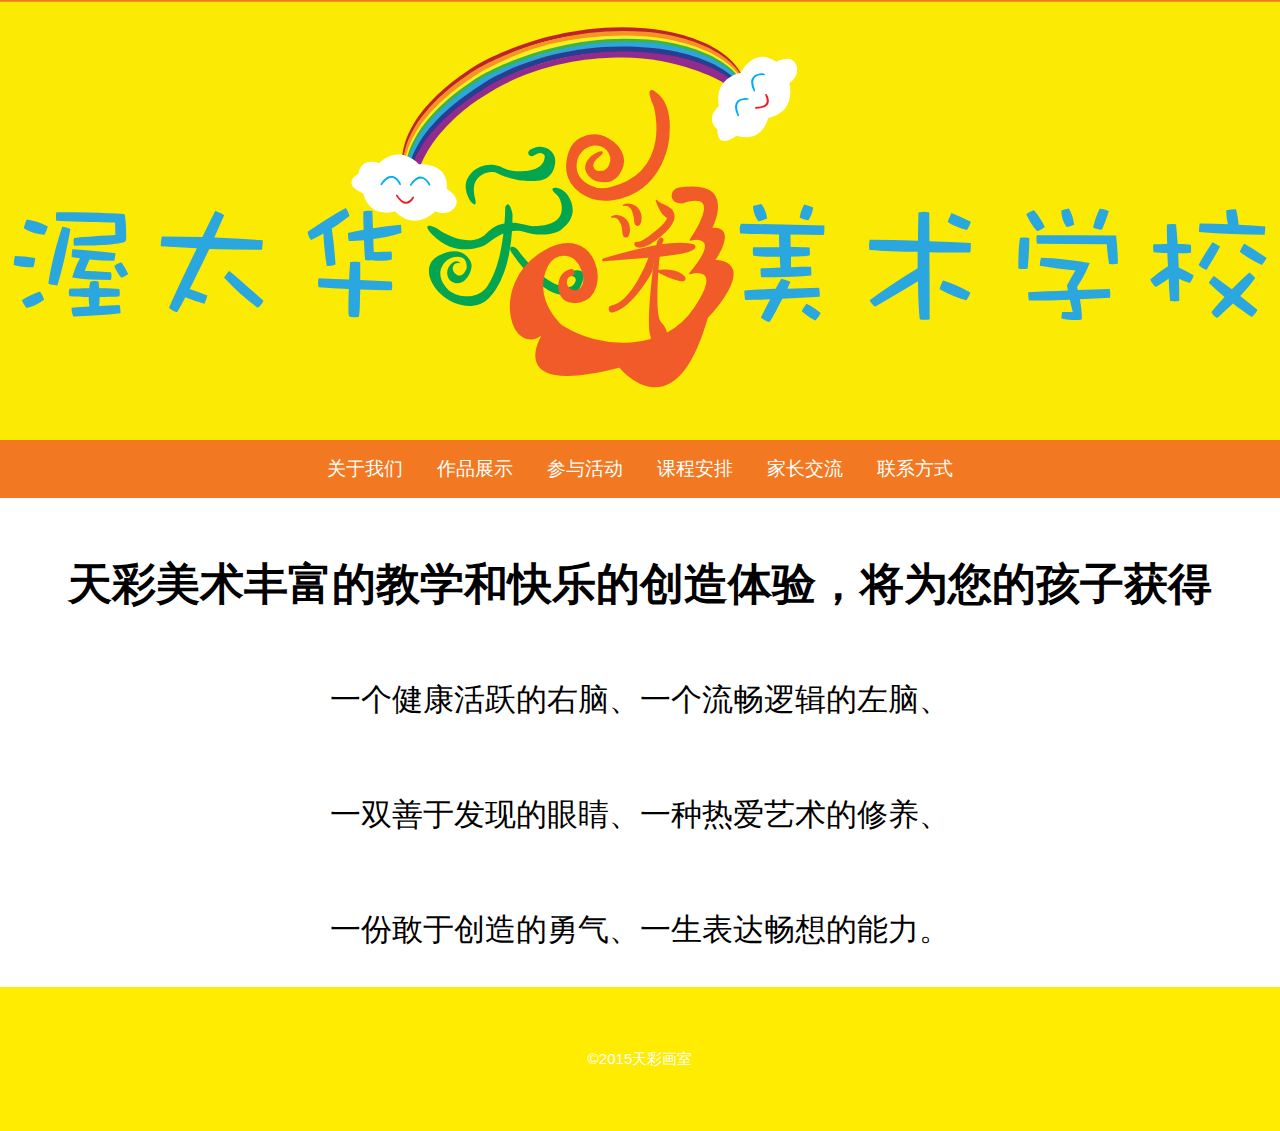
==== commit 618f3a39: "Added div." ====
--- a/index.html
+++ b/index.html
@@ -21,11 +21,11 @@
 
 <header id="top" role="banner">
   <div class="masthead grid text-center grid-middle">
-    <div class="unit xs-1 s-1 m-1-2 l-1-2">
+    <div class="unit xs-1 s-1 m-1 l-1">
       <img class="img-flex" src="images/logo/logo7.svg" alt="">
     </div>
 
-    <nav id="nav" role="navigation" class="unit xs-1 s-1 m-1-2 l-1-2">
+    <nav id="nav" role="navigation" class="unit xs-1 s-1 m-1 l-1">
       <ul class="main-nav list-group list-group--inline text-upper push-0">
         <li class="island-1-2"><a href="about.html">关于我们</a></li>
         <li class="island-1-2"><a href="artwork.html">作品展示</a></li>
@@ -39,12 +39,14 @@
 </header>
 
 <main id="main" role="main">
-<div>
-    <img class="banner" src="images/logo/gif75.gif" alt="">
-    <h1 class="yotta gutter pad-b text-center">天彩美术丰富的教学和快乐的创造体验，将为您的孩子获得</h1>
-    <p class="peta text-center"><strong>一个健康活跃的右脑、一个流畅逻辑的左脑、</strong></p>
-    <p class="peta text-center"><strong>一双善于发现的眼睛、一种热爱艺术的修养、</strong></p>
-    <p class="peta text-center"><strong>一份敢于创造的勇气、一生表达畅想的能力。</strong></p>
+  <div class="unit xs-1 s-1 m-1 l-1">
+    <img class="img-flex banner pad-b-2" src="images/logo/gif75.gif" alt="">
+  </div>
+
+    <h1 class="yotta gutter push-0 text-center">天彩美术丰富的教学和快乐的创造体验，将为您的孩子获得</h1>
+    <p class="peta text-center"><br>一个健康活跃的右脑、一个流畅逻辑的左脑、</br>
+    <br>一双善于发现的眼睛、一种热爱艺术的修养、</br>
+    <br>一份敢于创造的勇气、一生表达畅想的能力。</br></p>
 </div>
 
 </main>
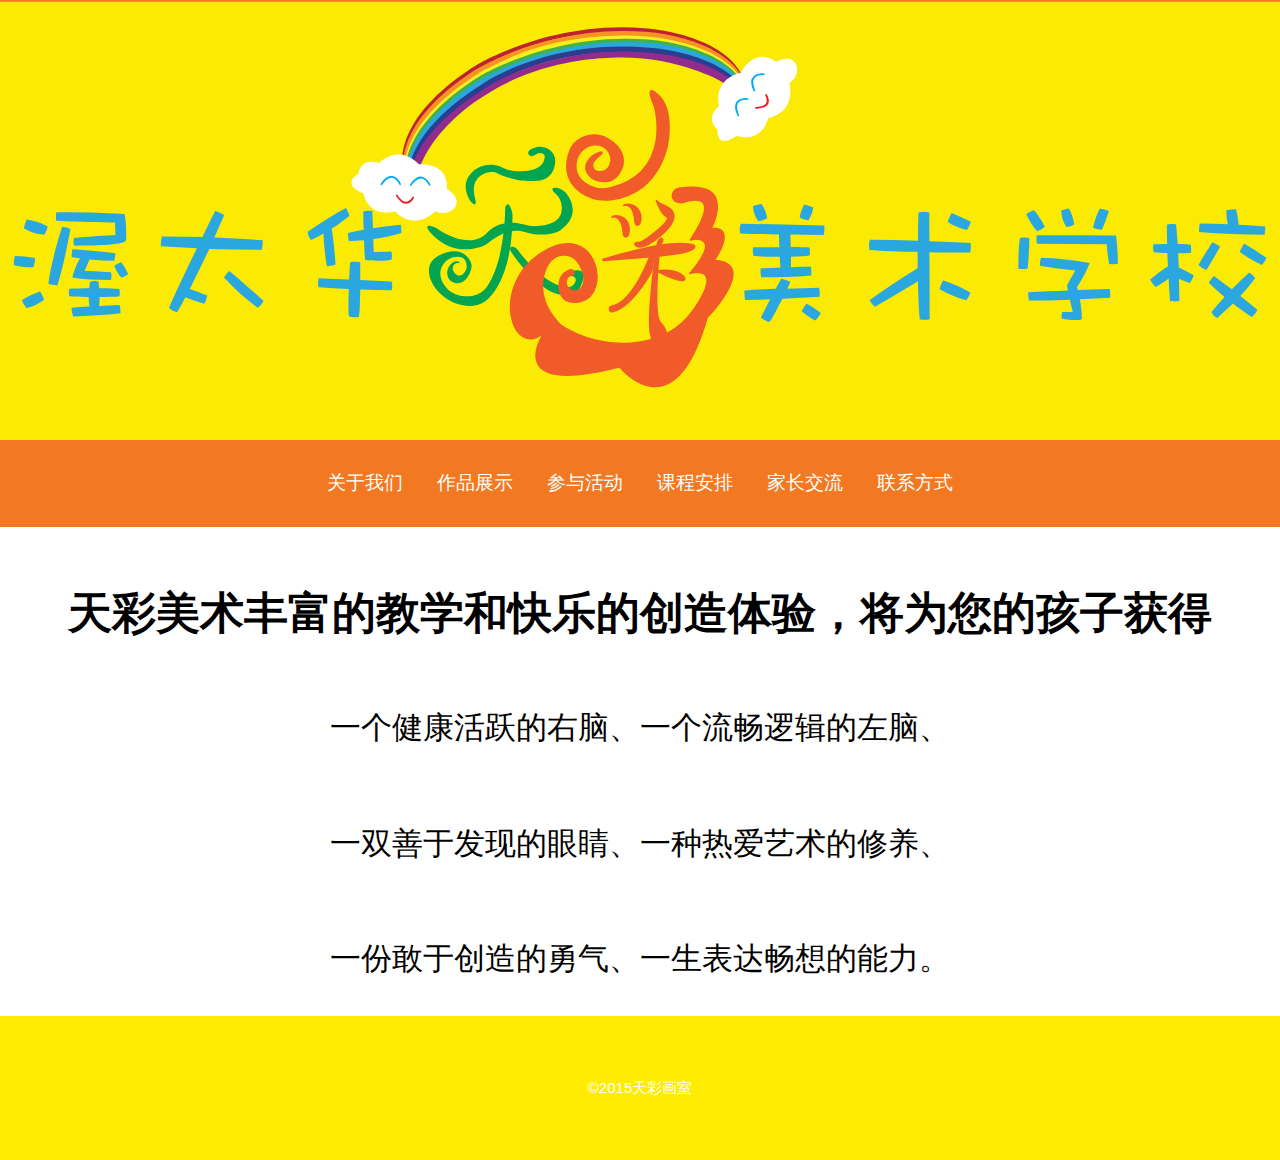
==== commit 62f4c8af: "Fixed the space between nav." ====
--- a/index.html
+++ b/index.html
@@ -26,7 +26,7 @@
     </div>
 
     <nav id="nav" role="navigation" class="unit xs-1 s-1 m-1 l-1">
-      <ul class="main-nav list-group list-group--inline text-upper push-0">
+      <ul class="main-nav list-group list-group--inline text-upper push-0 pad-t-1-2 pad-b-1-2">
         <li class="island-1-2"><a href="about.html">关于我们</a></li>
         <li class="island-1-2"><a href="artwork.html">作品展示</a></li>
         <li class="island-1-2"><a href="activity.html">参与活动</a></li>
